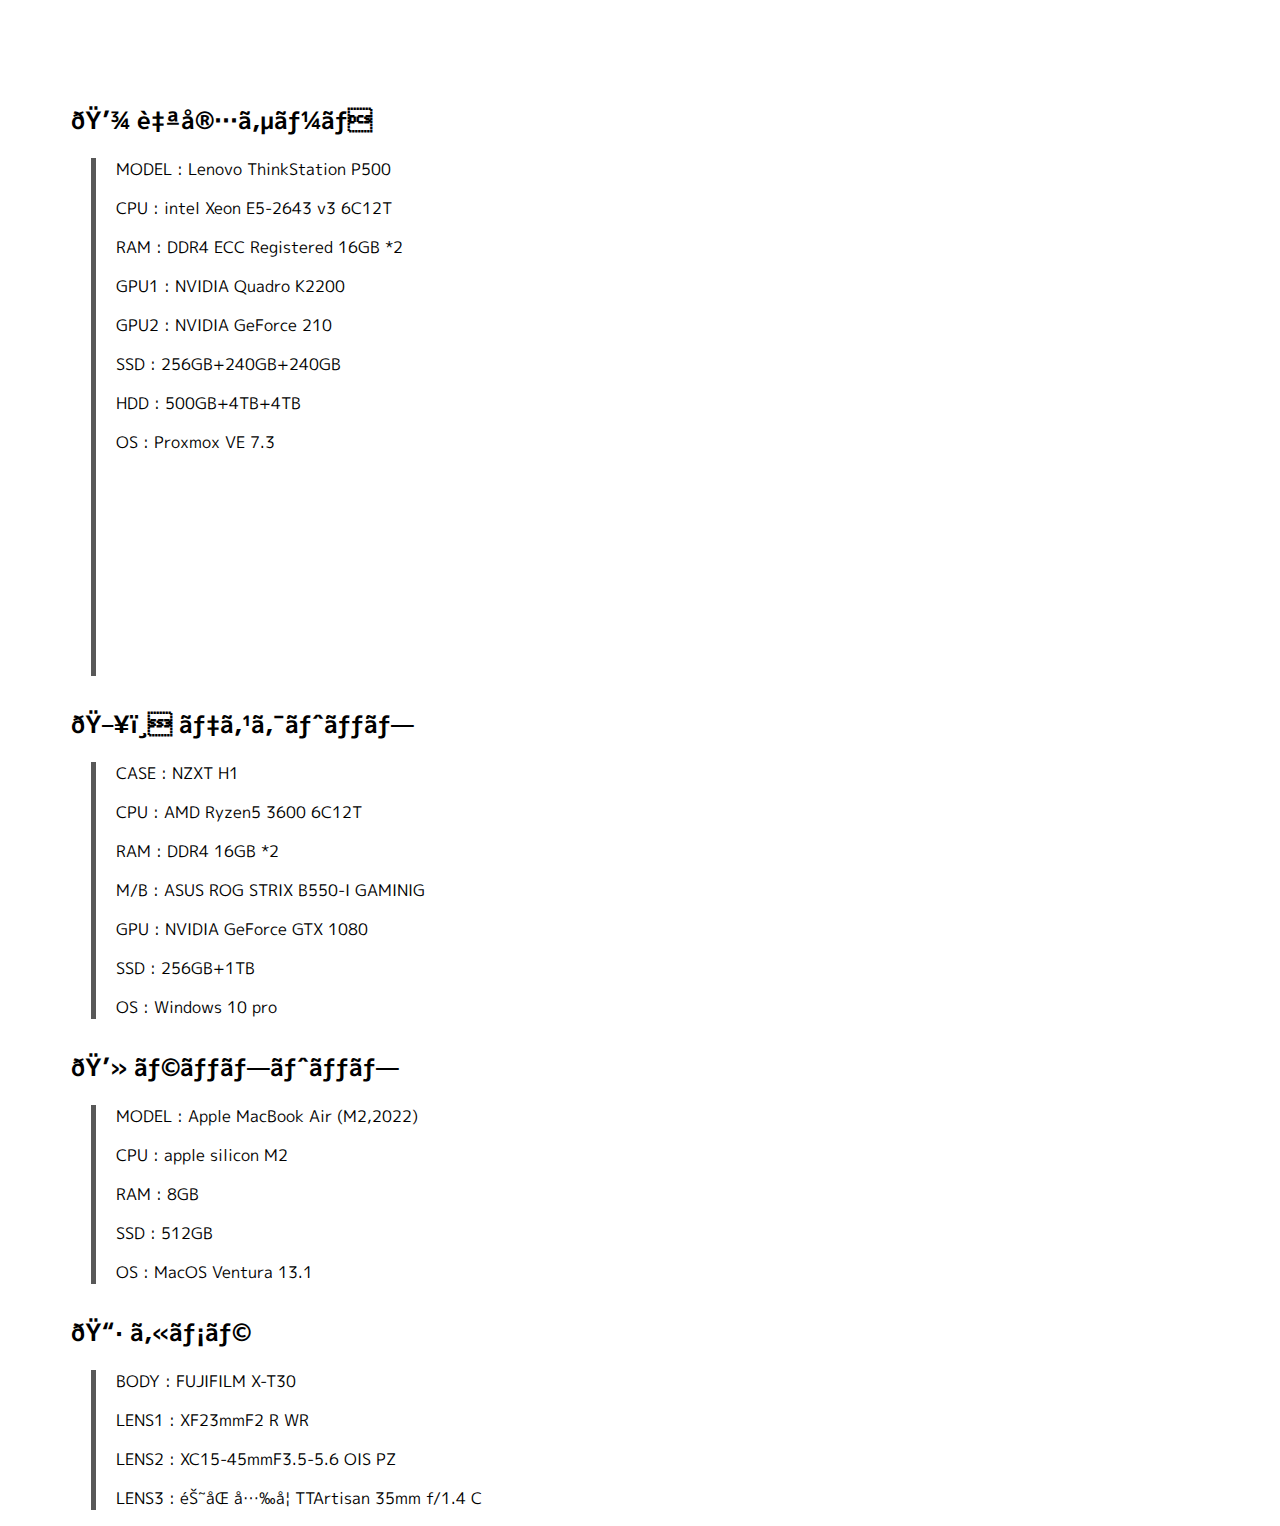
==== devices.html @ 2506b79b "deviceの修正" ====
<!DOCTYPE html>
<html>

<head>
  <meta charset="uff-8">
  <meta name="viewport" content="width=device-width, initial-scale=1, shrink-to-fit=no">
  <meta name="viewport" content="width=device-width,initial-scale=1">
  <!--favicon-->
  <link rel="icon" href="icon/favicon.ico" sizes="128*128">
  <!--CSS-->
  <link rel="stylesheet" href="css/button.css">
  <link rel="stylesheet" href="css/header.css">
  <link rel="stylesheet" href="css/style.css">
  <link href="https://fonts.googleapis.com/css?family=Noto+Sans+JP" rel="stylesheet">
  <title>いけぺ～のホームページ</title>
  <link rel=”alternate” media=”only screen and (max-width: 640px)” href=”http://www.ikepe.xyz/s/” />
  <!--JQuery-->
  <script src="//code.jquery.com/jquery-2.2.4.min.js"></script>
  <!--fonts-->
  <link href="https://fonts.googleapis.com/css?family=M+PLUS+1p" rel="stylesheet">
  <!--JS-->
  <script>
    $(function () {
      $("#header").load("header.html");
      $("#footer").load("footer.html");
    });
  </script>
</head>

<body>
  <div id="header"></div>

  <!-- <p2>宅内環境</p2>
  <div class="mxgraph" style="max-width:100%;border:1px solid transparent;"
    data-mxgraph="{&quot;highlight&quot;:&quot;#0000ff&quot;,&quot;lightbox&quot;:false,&quot;nav&quot;:true,&quot;resize&quot;:true,&quot;toolbar&quot;:&quot;zoom layers tags&quot;,&quot;edit&quot;:&quot;_blank&quot;,&quot;xml&quot;:&quot;&lt;mxfile host=\&quot;app.diagrams.net\&quot; modified=\&quot;2022-08-17T15:28:23.194Z\&quot; agent=\&quot;5.0 (Windows)\&quot; etag=\&quot;i_CBIa84T1q4Z8X-tigI\&quot; version=\&quot;20.2.4\&quot; type=\&quot;google\&quot;&gt;&lt;diagram id=\&quot;x15_z5e_UAXCXHcx_7R5\&quot; name=\&quot;ページ1\&quot;&gt;7VtbV6s4FP41POoi3No+0ovOrFVPXdN6OY8pxJKREiYF286vnwRCgUCVai1Vx3WWJ9m57+/Lzs4OKvpgubmmMPRuiIt8RVPdjaIPFU0DwLTYf1yyzSR6L5UsKHaFLBdM8b9ICFUhjbGLVqWKESF+hMOy0CFBgJyoJIOUknW52hPxy6OGcIEqgqkD/ar0AbuRl0q7WieX/4HwwstGBpZY3xJmlcVKVh50ybog0keKPqCERGlquRkgn2sv00va7mpP6W5iFAVRkwaT58ktnFl/P47V+dTrhubsfn0henmBfiwWrGiWz/rru/iFJRc8qYy6Srej2LYyMpT+UOkNbgdZtTnd1RISNoNi23Tt0TZTKCVx4CI+J8CK1x6O0DSEDi9dMw4xmRctfVEsZodohDZ7lw12ymQ0RGSJIrplVUQDrWekTQQDTdNM8+scTpBh5BWgtIQMCgYtdl3nSmYJoecDdK410bkdhkxjjZVcaX/DtKLeQKdPyDNL2Zh+HcS6agmxHTqtIaY32iVC9ETYMosKtP6JSVZwsUosnM0qAC3cpM1EOTdPqVpz2T2iLgxgsVI62p+ToT2zX8U0nciBvDntKh5+XdiPzGZ2rv/SDpz5XpKqJyGpxFEdtM1RowlHb9CCoaCOrq8bqpUNzE5alumz4yvkQscnsfu2ijmEV3CJfa6gDP9ULA55oIn8gPiEJsPpavLzKQgZDQHqfhZAZgWgya+7j/H47JQMum1vA6vJNhijgLyQD5yuMw8Hz9MIRpgEXF8m0+dJjtf2EZf9KaPpxvo0yDs1kMtmLHBtfhlguYAEqKzT8pb7oIbRBkePvKtLU+R+i455ergpZrYik04XuZWbiIQJWxKJqYNe0YVZj10BG7MGmkxGkc8o/VKeRh1eYoRbghMvQVDDtMrWwFIlyNPpi1bFq4rUETAkswKkjiJIFyiqdJTQZ7fs9zOqe1aMCthiCpTi2d9ioCSTkyrJbQsUa5GJwmdOkTpXxgJ9jxt3MGOlg7Bi7T6Zsb0mx17/7urKHk+a3wVGutLVlH5PJGwjSST/RAKIRF/PKqtZ0ZVI9KwjHI1f0Rlq/2TM2Py/IfuAIes1NGR6q4ZM28O9gw1ZR7KIvdMaMlAXkWzdmwNF4u1oWE+9nOZFkhc4v4fmLVDWapOyuxB/Fph979mrSZQ1OiemrHaOlFUPoOwRqbfnhPxiFxDNeB+lGMZwW6gW8gqrV/aANI7ZNSWGpj0el6914WyJr2/4WlkwcLlZ8He/yzlcYeeSIicaQN8nceJI8jUCYPEkX57OU/[base64]/x7JGBad8QZoMd8F3Pm+YP33r8tsg/s2C/ljjAP+WZcXd1O5uPgLS6yFQFsWtCFhzgA96DK32EeJN8RnmMwPmXAFuOnGs1l6sTg10X0/nwZoYuVwslyWUMM6P9UwA25Afd9ndzo8vzMXez/lPBPoPdXL2PfzLYj+OfgrZ8UJ8B2vu/AWv8VatV+ao1exI3lH5fsUfKyCq8e+tKb5Q9gHfyJ/F9X7RKiDPlR2VYVxElzyhDTLwYPGHfl0TQxwse6HQYWOxWrfc5lNiBvi0Klth1+TC1PDrqu8MxDIdZplJdjBWoNVTSD6cSy+Z/epFG1vO/YNFH/wE=&lt;/diagram&gt;&lt;/mxfile&gt;&quot;}">
  </div>
  <script type="text/javascript" src="https://viewer.diagrams.net/js/viewer-static.min.js"></script> -->

  <div class="prof-block">
    <h2 class="device-title">💾 自宅サーバ</h2>
    <div class="prof-text">
      <p>MODEL : Lenovo ThinkStation P500</p>
      <p>CPU : intel Xeon E5-2643 v3 6C12T</p>
      <p>RAM : DDR4 ECC Registered 16GB *2</p>
      <p>GPU1 : NVIDIA Quadro K2200</p>
      <p>GPU2 : NVIDIA GeForce 210</p>
      <p>SSD : 256GB+240GB+240GB</p>
      <p>HDD : 500GB+4TB+4TB</p>
      <p>OS : Proxmox VE 7.3</p>
      <iframe src="https://mackerel.io/embed/public/embed/h2z9CP5oXIt7nYLPAUL95pZz9nI0iJOkMg1PHUnLCREb2MFlMVOeBNCpORgzMP1B?period=6h" height="200" width="350" frameborder="0"></iframe>
    </div>

    <h2 class="device-title">🖥️ デスクトップ</h2>
    <div class="prof-text">
      <p>CASE : NZXT H1</p>
      <p>CPU : AMD Ryzen5 3600 6C12T</p>
      <p>RAM : DDR4 16GB *2</p>
      <p>M/B : ASUS ROG STRIX B550-I GAMINIG</p>
      <p>GPU : NVIDIA GeForce GTX 1080</p>
      <p>SSD : 256GB+1TB</p>
      <p>OS : Windows 10 pro</p>
    </div>

    <h2 class="device-title">💻 ラップトップ</h2>
    <div class="prof-text">
      <p>MODEL : Apple MacBook Air (M2,2022)</p>
      <p>CPU : apple silicon M2</p>
      <p>RAM : 8GB</p>
      <p>SSD : 512GB</p>
      <p>OS : MacOS Ventura 13.1</p>
    </div>

    <h2 class="device-title">📷 カメラ</h2>
    <div class="prof-text">
      <p>BODY : FUJIFILM X-T30</p>
      <p>LENS1 : XF23mmF2 R WR</p>
      <p>LENS2 : XC15-45mmF3.5-5.6 OIS PZ</p>
      <p>LENS3 : 銘匠光学 TTArtisan 35mm f/1.4 C</p>
    </div>

  </div>

</body>

</html>
---- css/header.css ----
/*背景部分*/
header {
    width: 100%;
    background-color: rgba(256, 256, 256);
    box-sizing: border-box;
    position: fixed;
    top: 0;
    left: 0;
    display: flex;
    align-items: center;
}

/* チェックボックスを非表示にする */
.drawer_hidden {
    display: none;
}

/* メニュー黒ポチを消す */
.nav_list {
    list-style: none;
}

.nav_li {
    font-family: "M PLUS 1p";
}

/***mobile***/
@media screen and (max-width:900px) {
    body {
        /*ヘッダーと被るのを防ぐためにずらす*/
        margin-top: 20%;
    }

    /*背景部分*/
    header {
        z-index: 100;
        height: 8%;
        opacity: 1.0;
        position: fixed;
        /*ロゴを中心に持ってくるため左60px*/
        padding: 10px 0px 0px 60px;
    }

    /*ロゴ*/
    .logo {
        z-index: 110;
        width: 100%;
        text-align: center;
        font-size: 20px;
    }

    /***ハンバーガーメニュー***/
    /*https://web-camp.io/magazine/archives/88361*/

    /* ハンバーガーアイコンの設置スペース */
    .drawer_open {
        display: flex;
        height: 60px;
        width: 60px;
        justify-content: center;
        align-items: center;
        position: relative;
        z-index: 200;
        /* 重なり順を一番上にする */
        cursor: pointer;
    }

    /* ハンバーガーメニューのアイコン */
    .drawer_open span,
    .drawer_open span:before,
    .drawer_open span:after {
        content: '';
        display: block;
        height: 3px;
        width: 25px;
        border-radius: 3px;
        background: #696969;
        transition: 0.5s;
        position: absolute;
        z-index: 50;
    }

    /* 三本線の位置調整 */
    .drawer_open span:before {
        bottom: 8px;
    }
    .drawer_open span:after {
        top: 8px;
    }

    /* アイコンがクリックされたら真ん中の線を透明にする */
    #drawer_input:checked~.drawer_open span {
        background: rgba(255, 255, 255, 0);
    }

    /* アイコンがクリックされたらアイコンが×印になように上下の線を回転 */
    #drawer_input:checked~.drawer_open span::before {
        bottom: 0;
        transform: rotate(45deg);
    }
    #drawer_input:checked~.drawer_open span::after {
        top: 0;
        transform: rotate(-45deg);
    }

    /* メニューのデザイン*/
    .nav_content {
        width: 100%;
        height: 100%;
        position: fixed;
        bottom: 100%;
        left: 0%;
        /* メニューを画面の外に飛ばす */
        z-index: 90;
        background: rgba(250, 250, 250, 0.95);
        transition: .5s;
        text-align: center;
    }

    .nav_item a {
        font-size: large;
        color: #ffffff;
    }
    
    .nav_li{
        top: 10%;
        color: #ffffff;
        height: 70px;
        /*ロゴを中心に持ってくるため左60px*/
        padding: 60px 60px 0px 0px;
    }

    /* アイコンがクリックされたらメニューを表示 */
    #drawer_input:checked~.nav_content {
        bottom: 0;
        /* メニューを画面に入れる */
    }
}

/***PC***/
@media screen and (min-width:901px) {
    body {
        padding-top: 5%;
    }

    /*背景部分*/
    header {
        height: 5%;
        padding: 15px 30px 15px 30px;
    }

    /*ロゴ*/
    .logo {
        width: 50%;
        font-size-adjust: inherit;
    }

    /*ナビメニュー*/
    .nav_list {
        text-align: right;
        margin: 0 0 0;
        display: flex;
    }

    .nav_li {
        margin: 0 0 0 45px;
        font-size: 18px;
    }

    nav {
        margin: 0 5% 0 auto;
    }
}
---- css/style.css ----
body {
  font-family: "M PLUS 1p";
}

footer {
  margin: 0 auto;
  height: 60px;
  line-height: 60px;
  position: absolute;
  /*←絶対位置*/
  bottom: 0;
  /*下に固定*/
}

/*URLの下線を消し、黒字にする*/
.URL {
  text-decoration: none;
  color: black;
}

.link {
  display: grid;
  grid-template-columns: 1fr 1fr;
}

.mxgraph{
  width: 100%;
}

/* profile.html */
.prof-block{
  font-family: "M PLUS 1p";
}
.prof-title{
  color: #2d2d2d;
}

/***PC***/
@media screen and (min-width:901px) {
  /*プロフ用*/
  .prof-block {
    margin-left: 5%;
  }
  .prof-title {
    margin-top: 30px;
  }
  .prof-text {
    margin-left: 20px;
    border-left: thick solid #585858;
    padding-left: 20px;
  }

  /* devices */
  .device-title {
    margin-top: 30px;
  }
  /* .device-block{
    margin-left: 5%;
  }
  .device-list {
    margin-left: 20px;
    border-left: thick solid #585858;
    padding-left: 20px;
  } */
}

/***mobile***/
@media screen and (max-width:900px) {
  h1 {
    font-size: large;
  }
  
  /*プロフ用*/
  .prof-block {
    margin: 0 auto;
  }
  .prof-title {
    margin-top: 30px;
    margin-bottom: -10px;
    margin-left: 35%;
    text-align: left;
  }
  .prof-text {
    padding-left: 20px;
    margin:auto;
  }

  /* device */
  .device-title {
    margin-top: 30px;
    margin-bottom: -10px;
    margin-left: 30%;
    text-align: auto;
  }
}
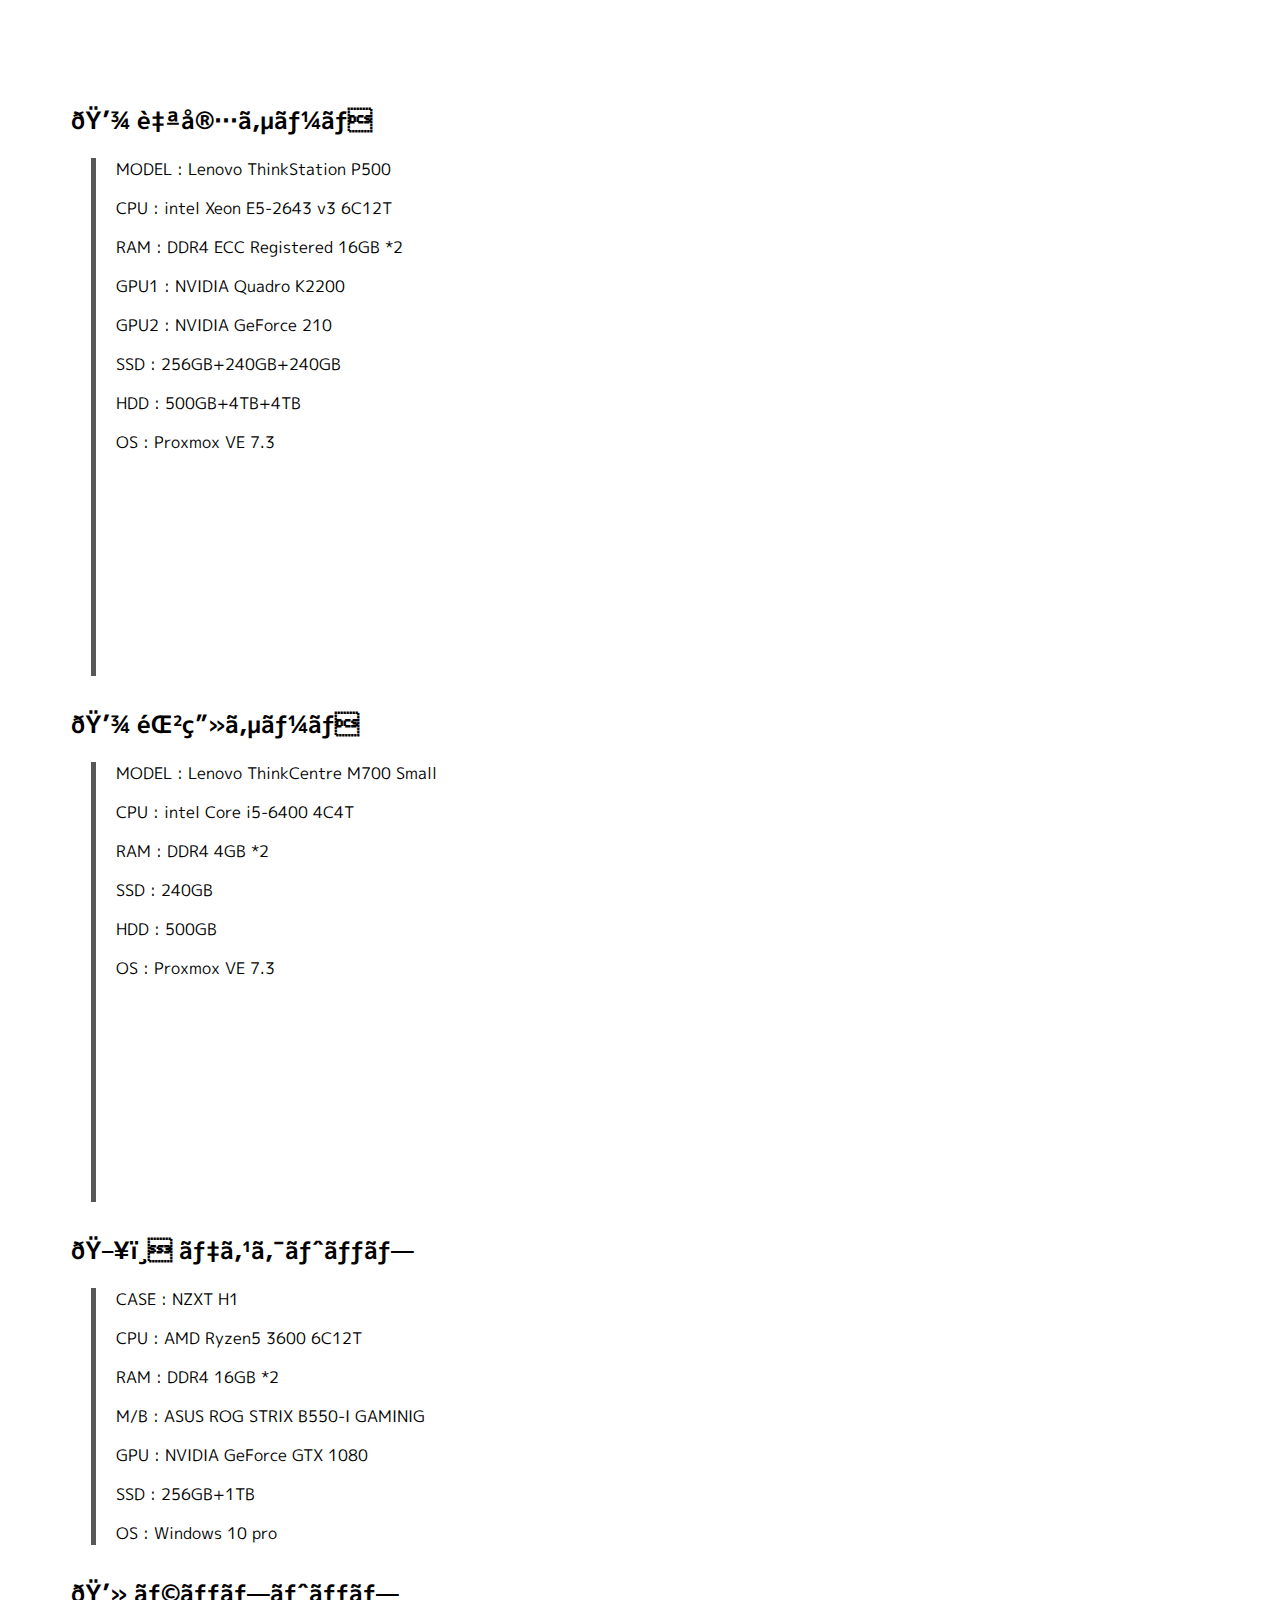
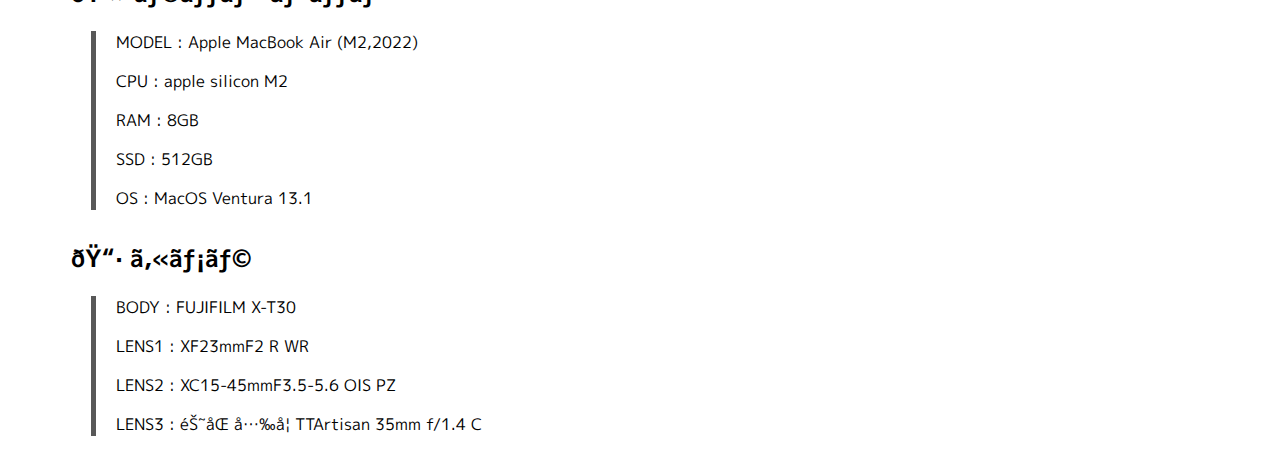
==== commit 636dbbeb: "add server "funa"" ====
--- a/devices.html
+++ b/devices.html
@@ -50,6 +50,17 @@
       <iframe src="https://mackerel.io/embed/public/embed/h2z9CP5oXIt7nYLPAUL95pZz9nI0iJOkMg1PHUnLCREb2MFlMVOeBNCpORgzMP1B?period=6h" height="200" width="350" frameborder="0"></iframe>
     </div>
 
+    <h2 class="device-title">💾 録画サーバ</h2>
+    <div class="prof-text">
+      <p>MODEL : Lenovo ThinkCentre M700 Small </p>
+      <p>CPU : intel Core i5-6400 4C4T</p>
+      <p>RAM : DDR4 4GB *2</p>
+      <p>SSD : 240GB</p>
+      <p>HDD : 500GB</p>
+      <p>OS : Proxmox VE 7.3</p>
+      <iframe src="https://mackerel.io/embed/public/embed/YRCZkCv4gfdvwCDuC3MoHxWb9lx8KrVtRCD1pUjDTxESdFldrmuyEguHpJMb8r3p?period=10m" height="200" width="350" frameborder="0"></iframe>
+    </div>
+
     <h2 class="device-title">🖥️ デスクトップ</h2>
     <div class="prof-text">
       <p>CASE : NZXT H1</p>
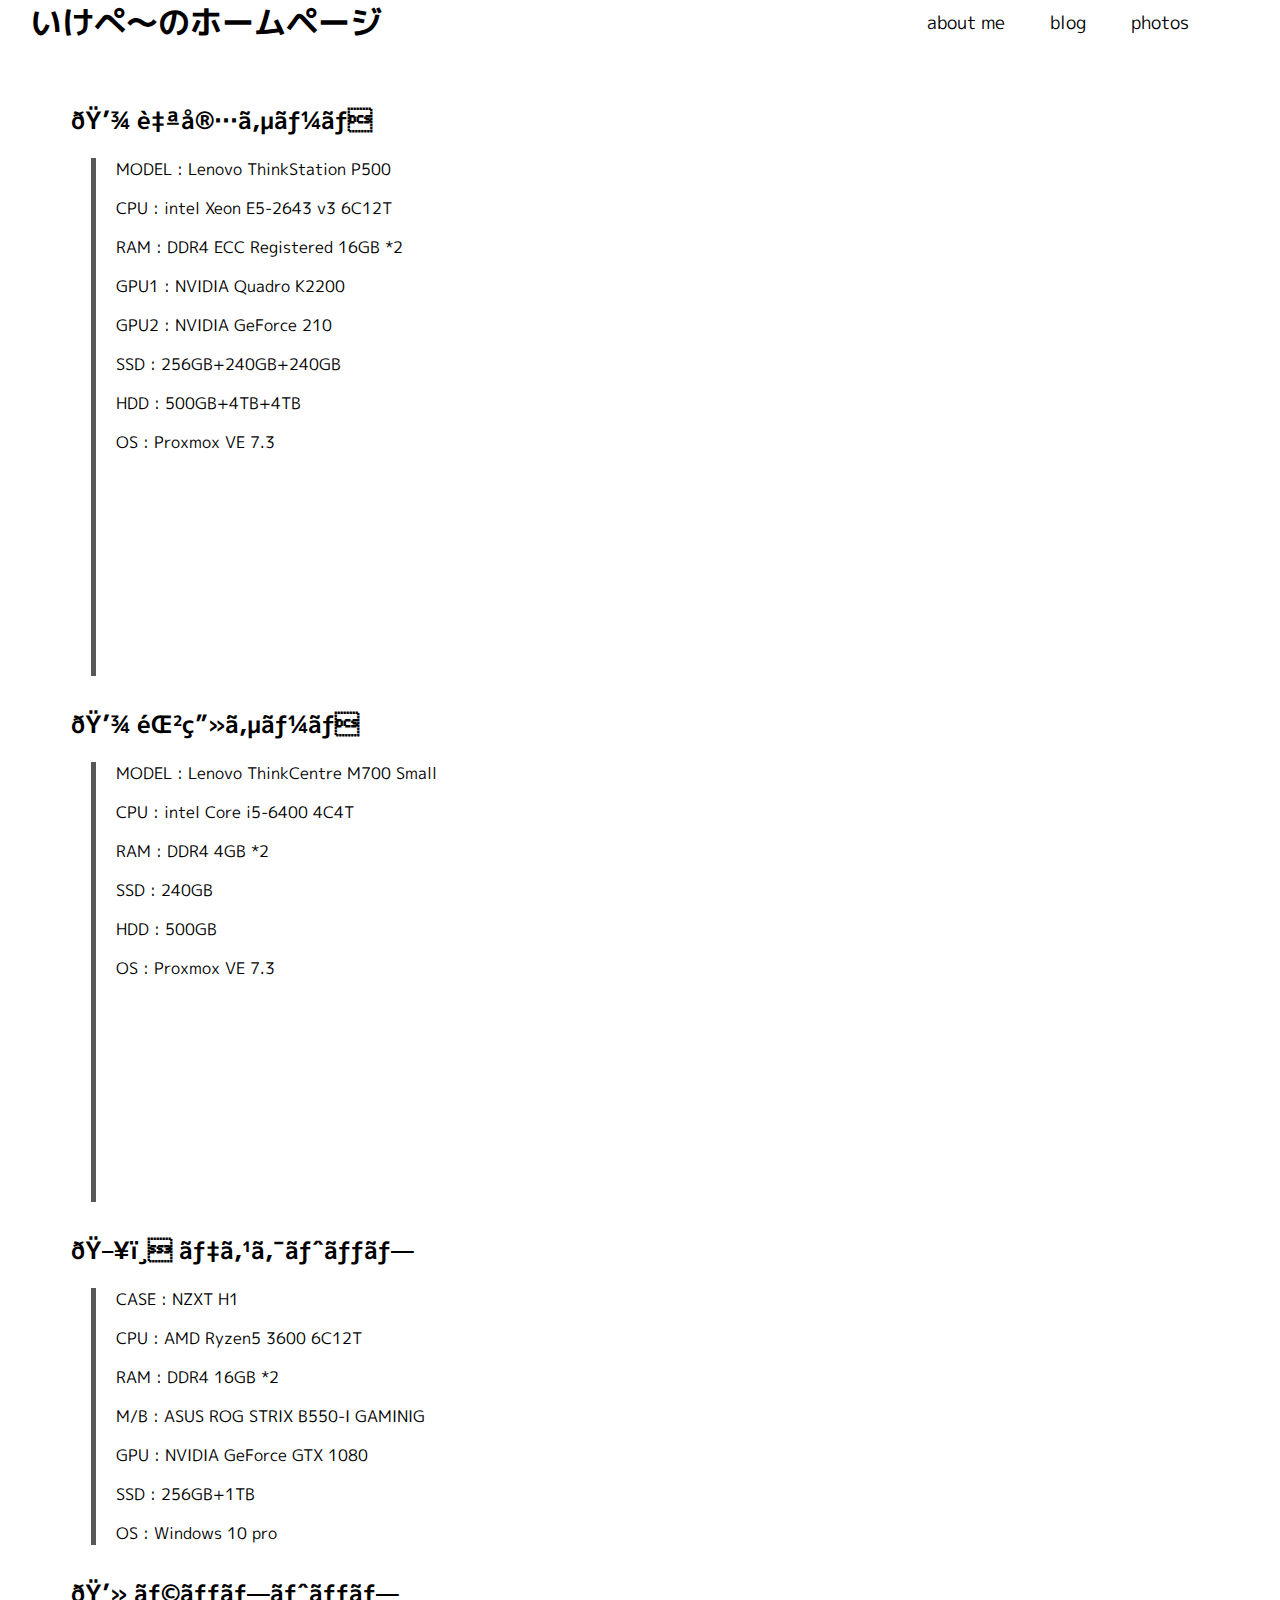
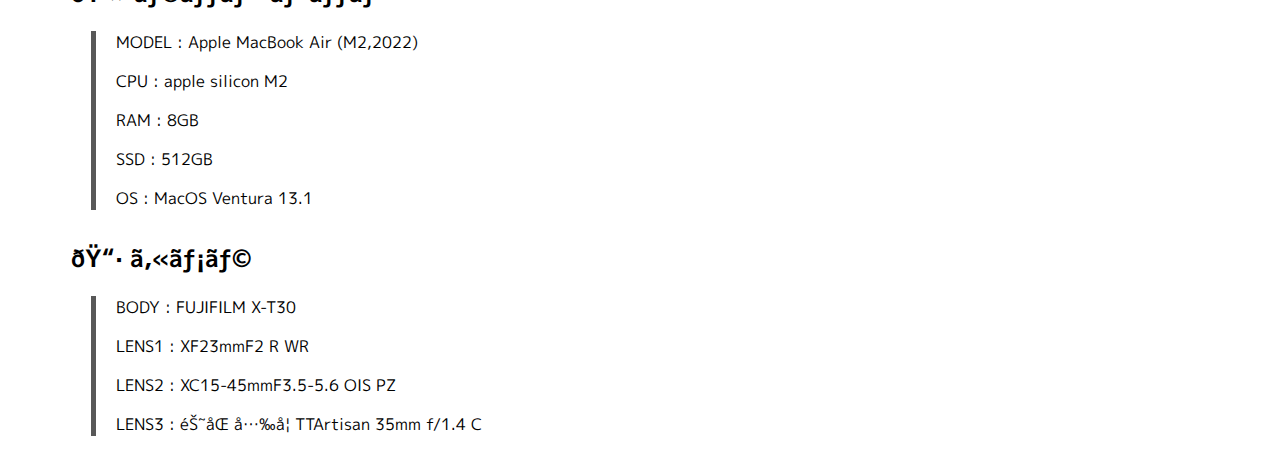
==== commit 9ee67b86: "グラフ変更" ====
--- a/devices.html
+++ b/devices.html
@@ -58,7 +58,7 @@
       <p>SSD : 240GB</p>
       <p>HDD : 500GB</p>
       <p>OS : Proxmox VE 7.3</p>
-      <iframe src="https://mackerel.io/embed/public/embed/YRCZkCv4gfdvwCDuC3MoHxWb9lx8KrVtRCD1pUjDTxESdFldrmuyEguHpJMb8r3p?period=10m" height="200" width="350" frameborder="0"></iframe>
+      <iframe src="https://mackerel.io/embed/public/embed/1RA0JDlXD7aIumJxSL6DT6cs1yMo2neEl8QO7MxLHjEh6uMrVXFth605zx8Zcpxi?period=10m" height="200" width="350" frameborder="0"></iframe>
     </div>
 
     <h2 class="device-title">🖥️ デスクトップ</h2>
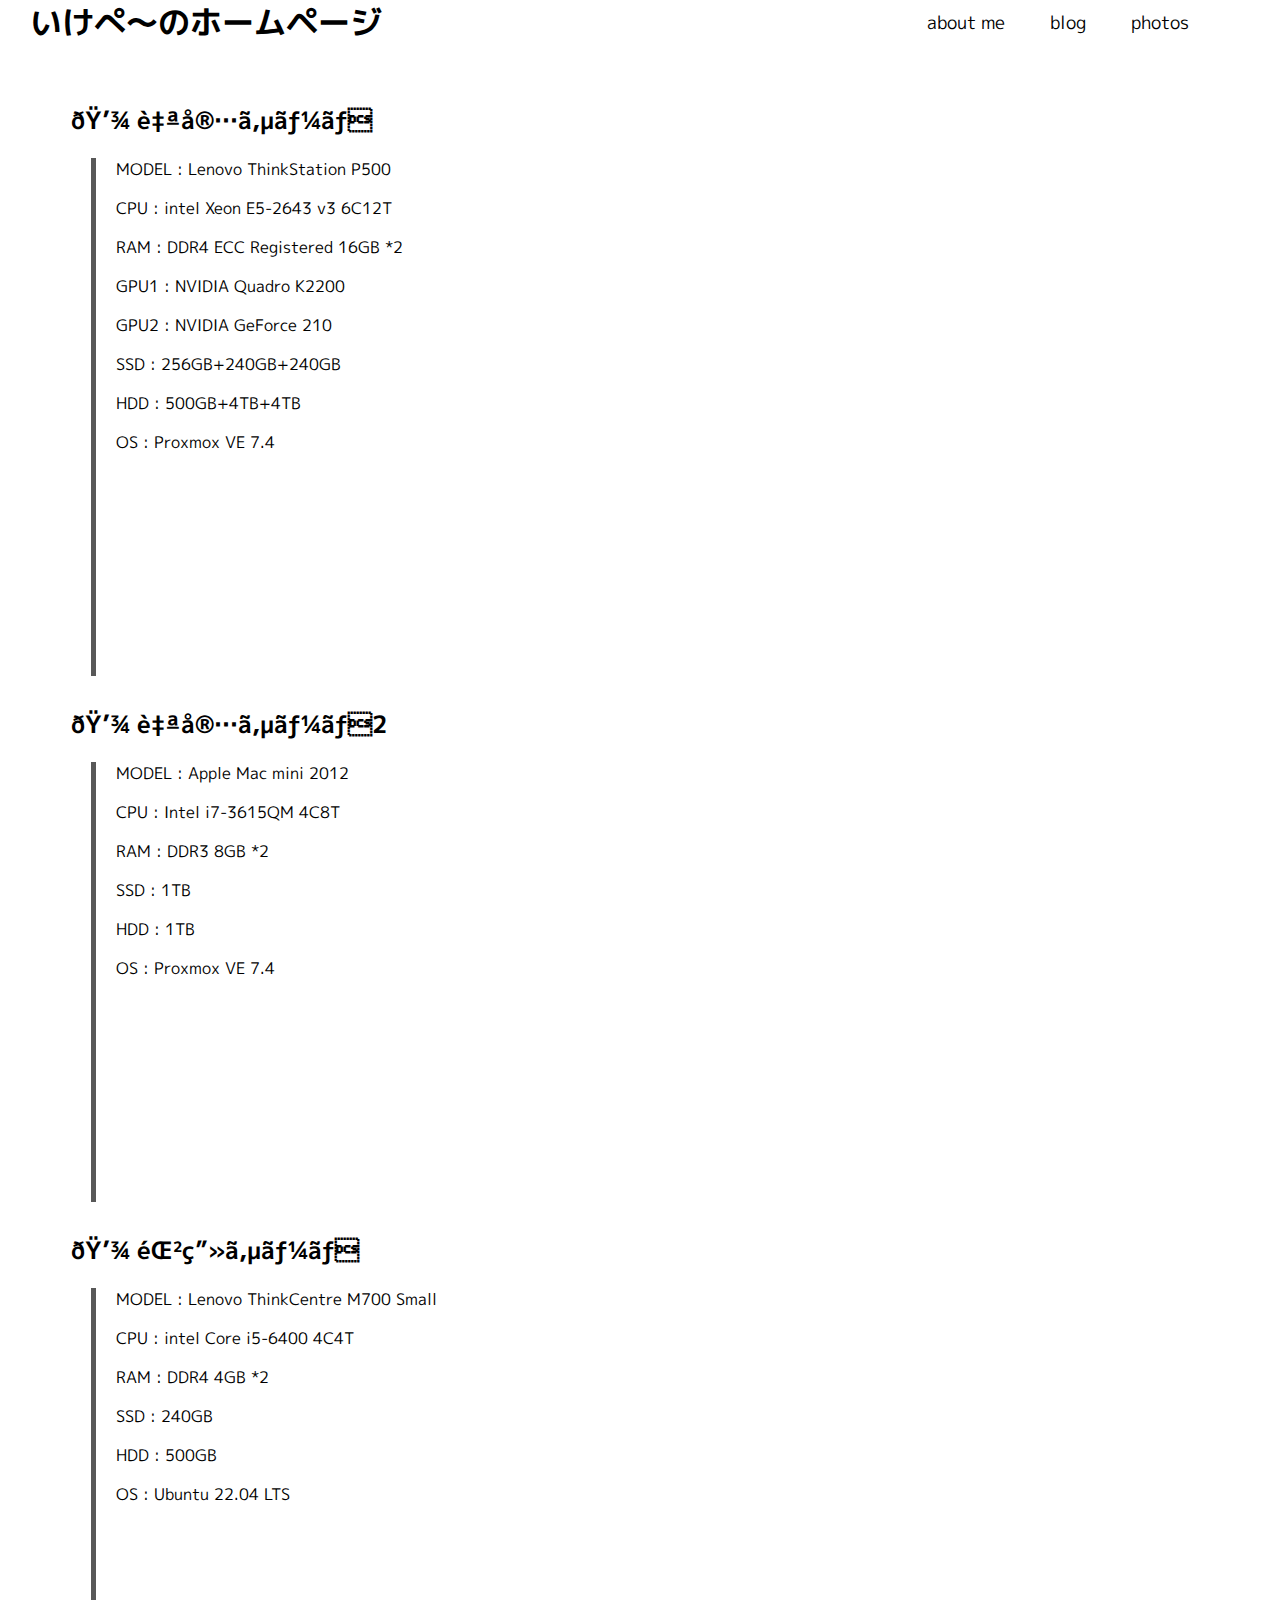
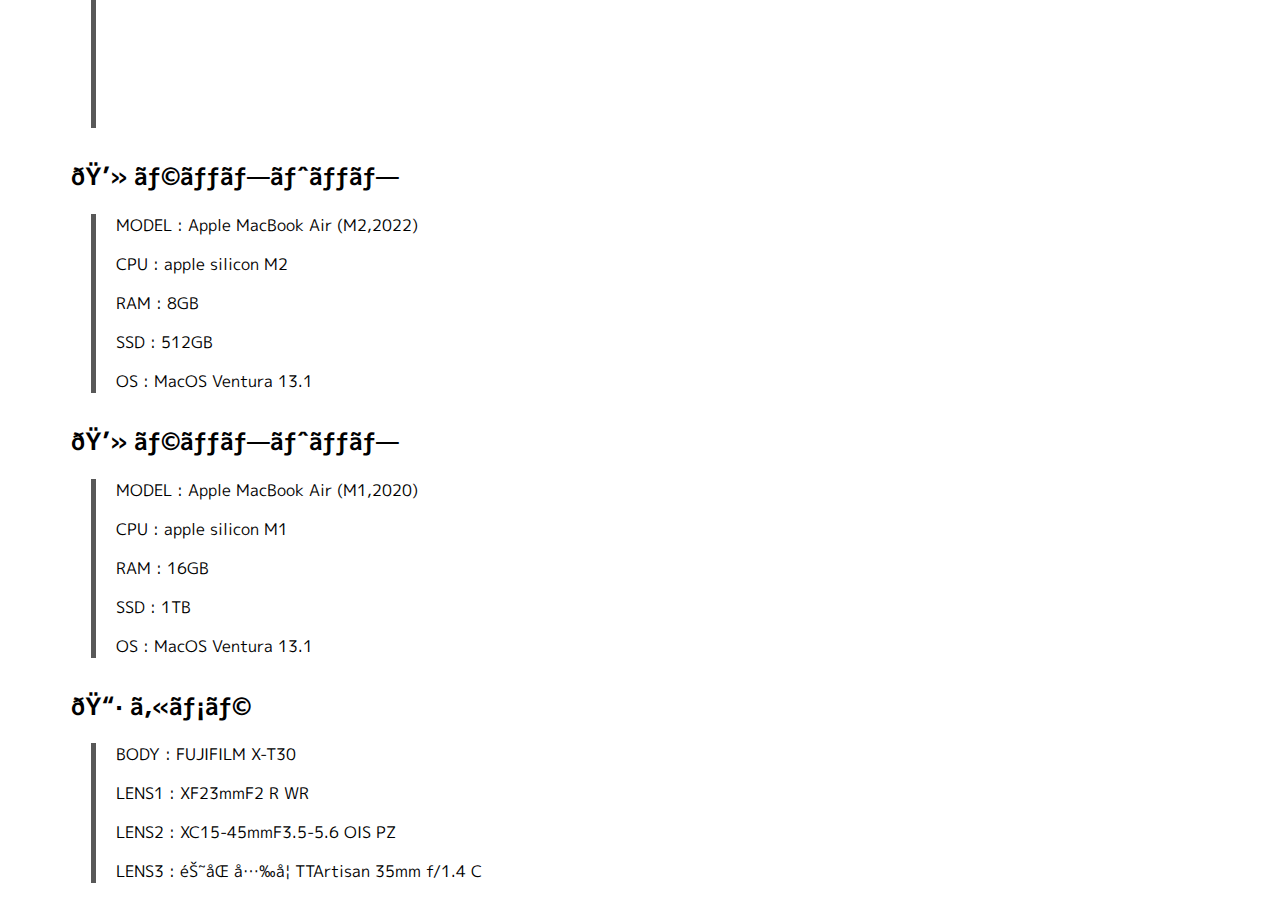
==== commit ea20da06: "内容の修正" ====
--- a/devices.html
+++ b/devices.html
@@ -46,8 +46,19 @@
       <p>GPU2 : NVIDIA GeForce 210</p>
       <p>SSD : 256GB+240GB+240GB</p>
       <p>HDD : 500GB+4TB+4TB</p>
-      <p>OS : Proxmox VE 7.3</p>
+      <p>OS : Proxmox VE 7.4</p>
       <iframe src="https://mackerel.io/embed/public/embed/h2z9CP5oXIt7nYLPAUL95pZz9nI0iJOkMg1PHUnLCREb2MFlMVOeBNCpORgzMP1B?period=6h" height="200" width="350" frameborder="0"></iframe>
+    </div>
+
+    <h2 class="device-title">💾 自宅サーバ2</h2>
+    <div class="prof-text">
+      <p>MODEL : Apple Mac mini 2012</p>
+      <p>CPU : Intel i7-3615QM 4C8T</p>
+      <p>RAM : DDR3 8GB *2</p>
+      <p>SSD : 1TB</p>
+      <p>HDD : 1TB</p>
+      <p>OS : Proxmox VE 7.4</p>
+      <iframe src="https://mackerel.io/embed/public/embed/9oyoxkB5KYjS4579Kdct23dSLlDx4We7Aae4PkmtxaOahBdIMPeXgTI8VtI6apWH?period=6h" height="200" width="350" frameborder="0"></iframe>
     </div>
 
     <h2 class="device-title">💾 録画サーバ</h2>
@@ -57,19 +68,8 @@
       <p>RAM : DDR4 4GB *2</p>
       <p>SSD : 240GB</p>
       <p>HDD : 500GB</p>
-      <p>OS : Proxmox VE 7.3</p>
-      <iframe src="https://mackerel.io/embed/public/embed/1RA0JDlXD7aIumJxSL6DT6cs1yMo2neEl8QO7MxLHjEh6uMrVXFth605zx8Zcpxi?period=10m" height="200" width="350" frameborder="0"></iframe>
-    </div>
-
-    <h2 class="device-title">🖥️ デスクトップ</h2>
-    <div class="prof-text">
-      <p>CASE : NZXT H1</p>
-      <p>CPU : AMD Ryzen5 3600 6C12T</p>
-      <p>RAM : DDR4 16GB *2</p>
-      <p>M/B : ASUS ROG STRIX B550-I GAMINIG</p>
-      <p>GPU : NVIDIA GeForce GTX 1080</p>
-      <p>SSD : 256GB+1TB</p>
-      <p>OS : Windows 10 pro</p>
+      <p>OS : Ubuntu 22.04 LTS</p>
+      <iframe src="https://mackerel.io/embed/public/embed/FR7OKWxbqtEzWp5FNKhi6aUa7PQfCOQbHQj3VeiUG237rUWUqyg7c5gE7KTLAuEm?period=6h" height="200" width="350" frameborder="0"></iframe>
     </div>
 
     <h2 class="device-title">💻 ラップトップ</h2>
@@ -78,6 +78,15 @@
       <p>CPU : apple silicon M2</p>
       <p>RAM : 8GB</p>
       <p>SSD : 512GB</p>
+      <p>OS : MacOS Ventura 13.1</p>
+    </div>
+
+    <h2 class="device-title">💻 ラップトップ</h2>
+    <div class="prof-text">
+      <p>MODEL : Apple MacBook Air (M1,2020)</p>
+      <p>CPU : apple silicon M1</p>
+      <p>RAM : 16GB</p>
+      <p>SSD : 1TB</p>
       <p>OS : MacOS Ventura 13.1</p>
     </div>
 
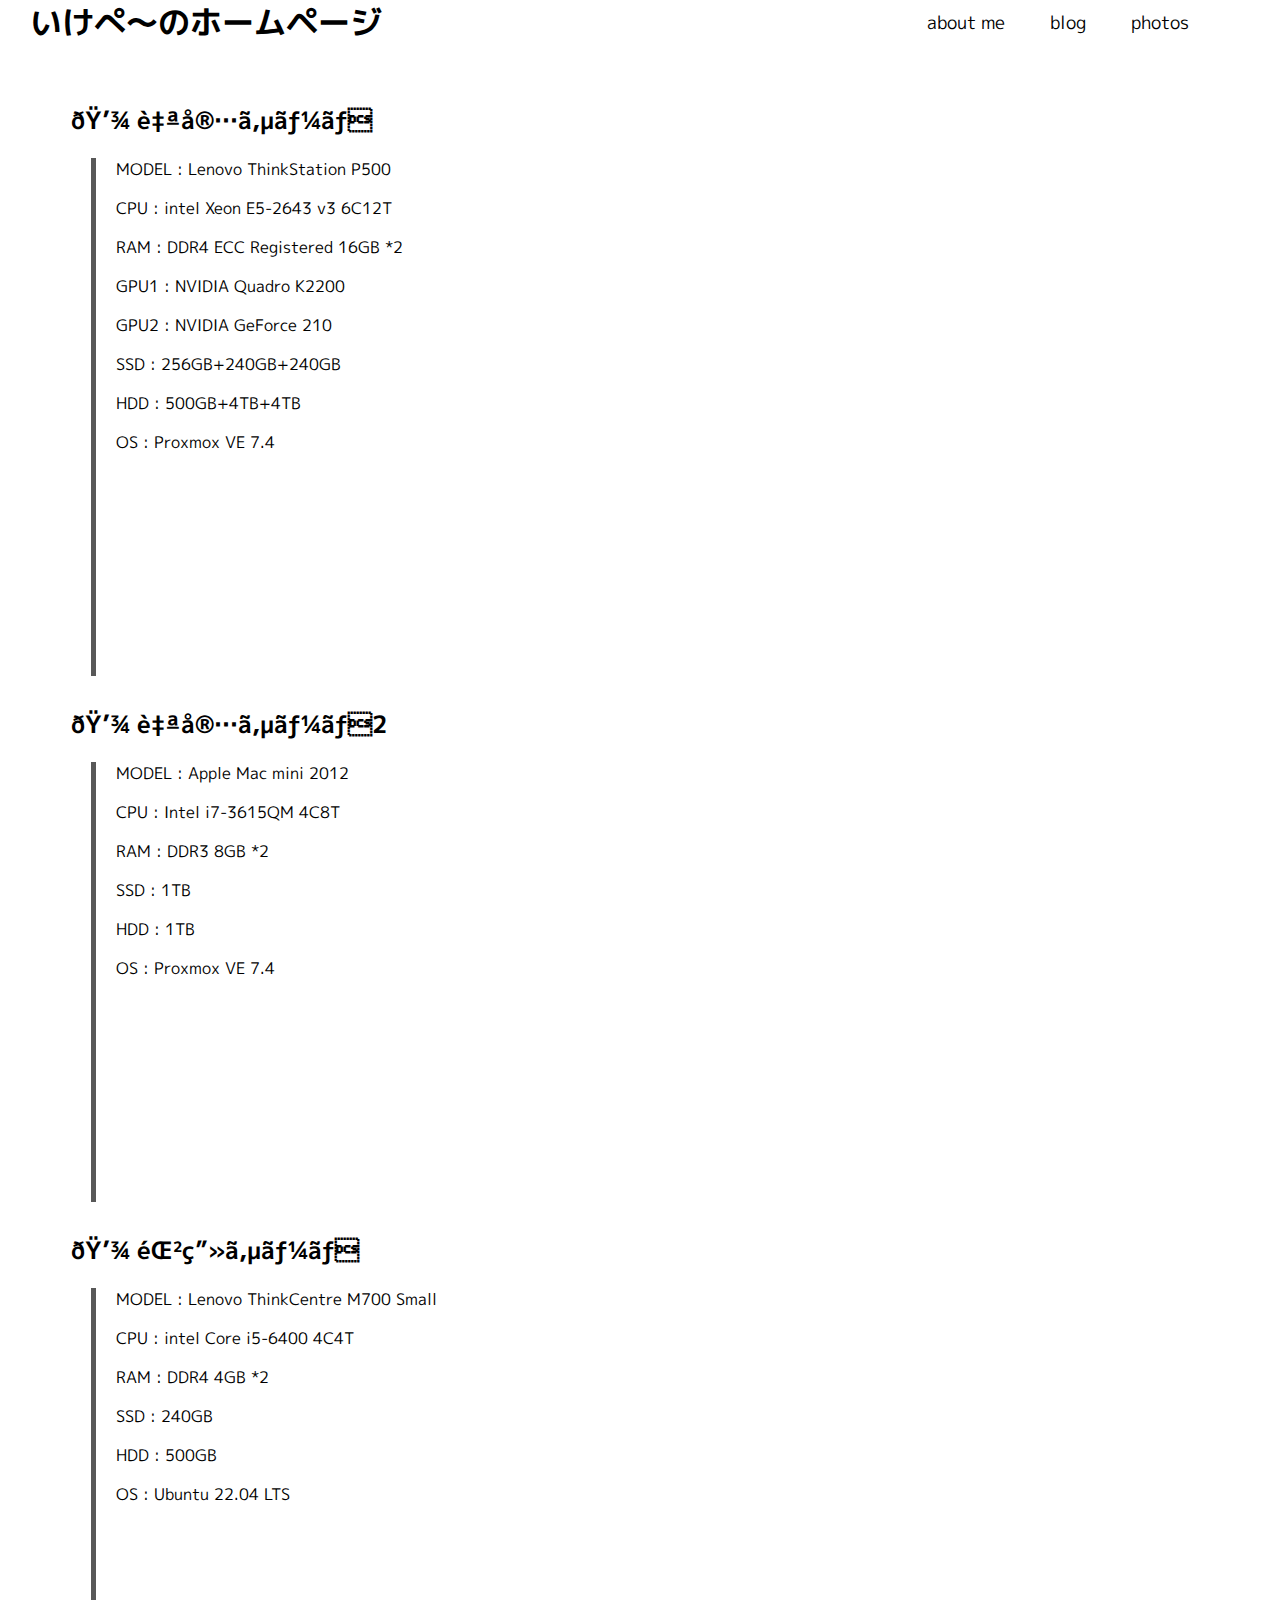
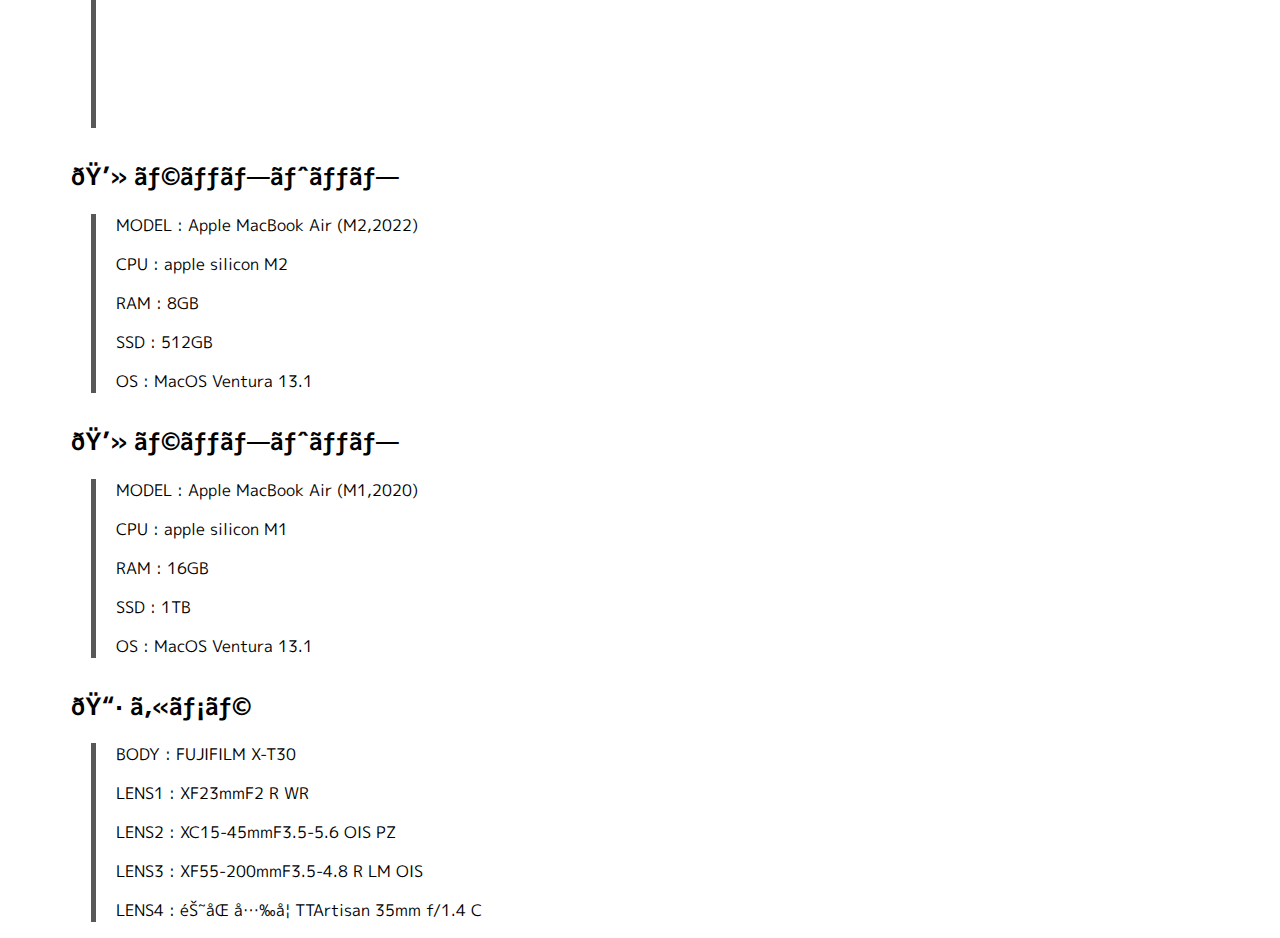
==== commit 70ab08ff: "色々修正" ====
--- a/devices.html
+++ b/devices.html
@@ -95,7 +95,8 @@
       <p>BODY : FUJIFILM X-T30</p>
       <p>LENS1 : XF23mmF2 R WR</p>
       <p>LENS2 : XC15-45mmF3.5-5.6 OIS PZ</p>
-      <p>LENS3 : 銘匠光学 TTArtisan 35mm f/1.4 C</p>
+      <p>LENS3 : XF55-200mmF3.5-4.8 R LM OIS</p>
+      <p>LENS4 : 銘匠光学 TTArtisan 35mm f/1.4 C</p>
     </div>
 
   </div>
